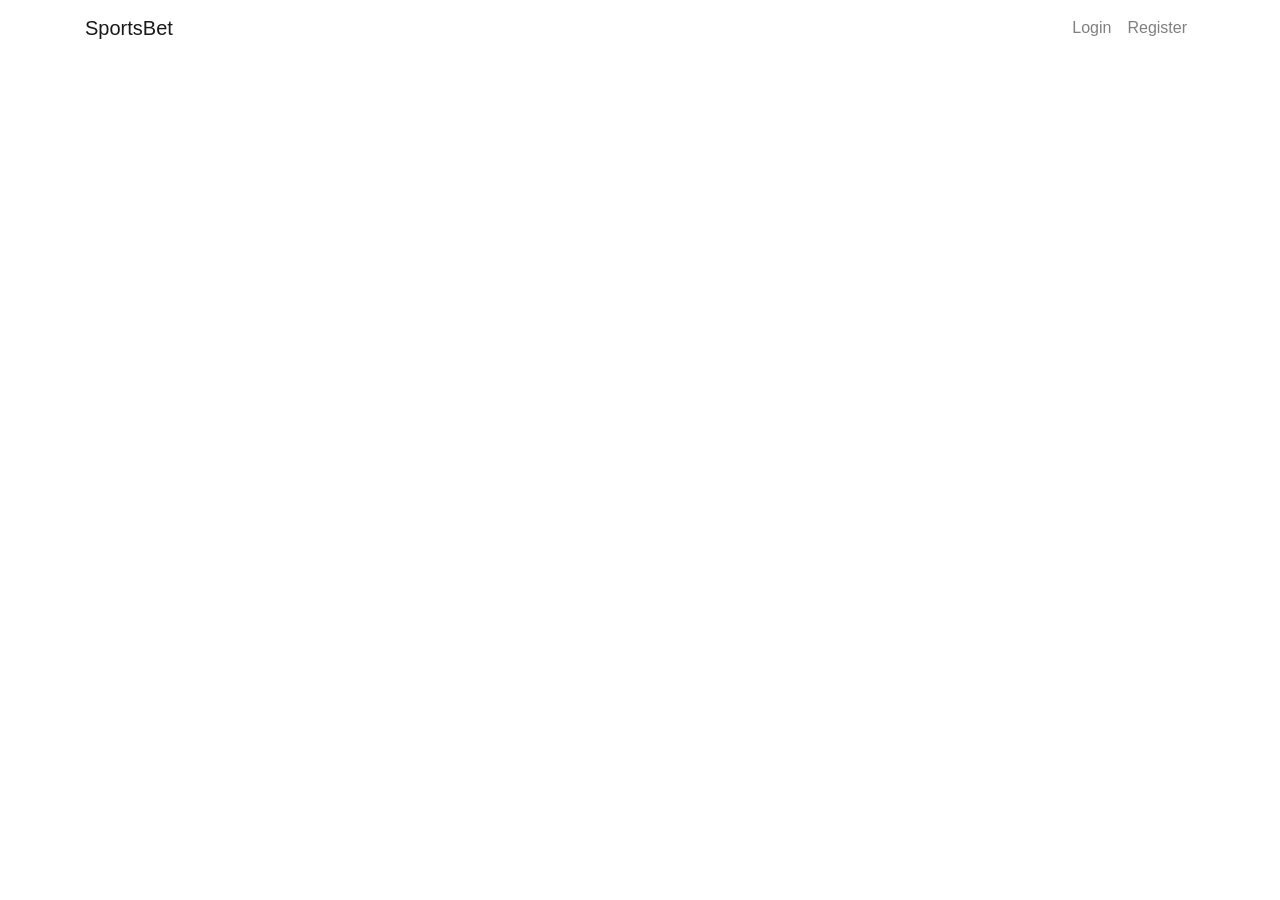
==== docs/index.html @ 0f201a2e "Update build file for GitHub pages" ====
<!DOCTYPE html>
<html lang=en>
<head>
	<meta charset=utf-8><meta http-equiv=X-UA-Compatible content="IE=edge">
	<meta name=viewport content="width=device-width,initial-scale=1">
	<link rel=icon href=favicon.ico>
	<link href=https://stackpath.bootstrapcdn.com/bootstrap/4.3.1/css/bootstrap.min.css rel=stylesheet integrity=sha384-ggOyR0iXCbMQv3Xipma34MD+dH/1fQ784/j6cY/iJTQUOhcWr7x9JvoRxT2MZw1T crossorigin=anonymous>
	<title>3xpbet</title>
	<link href=js/app.4347529e.js rel=preload as=script>
	<link href=js/chunk-vendors.b26c9d50.js rel=preload as=script>
</head>
<body>
<noscript>
	<strong>We're sorry but vue-firebase-auth doesn't work properly without JavaScript enabled. Please enable it to continue.</strong>
</noscript>
<div id=app></div>
<script src=js/chunk-vendors.b26c9d50.js></script>
<script src=js/app.4347529e.js></script>
</body>
</html>
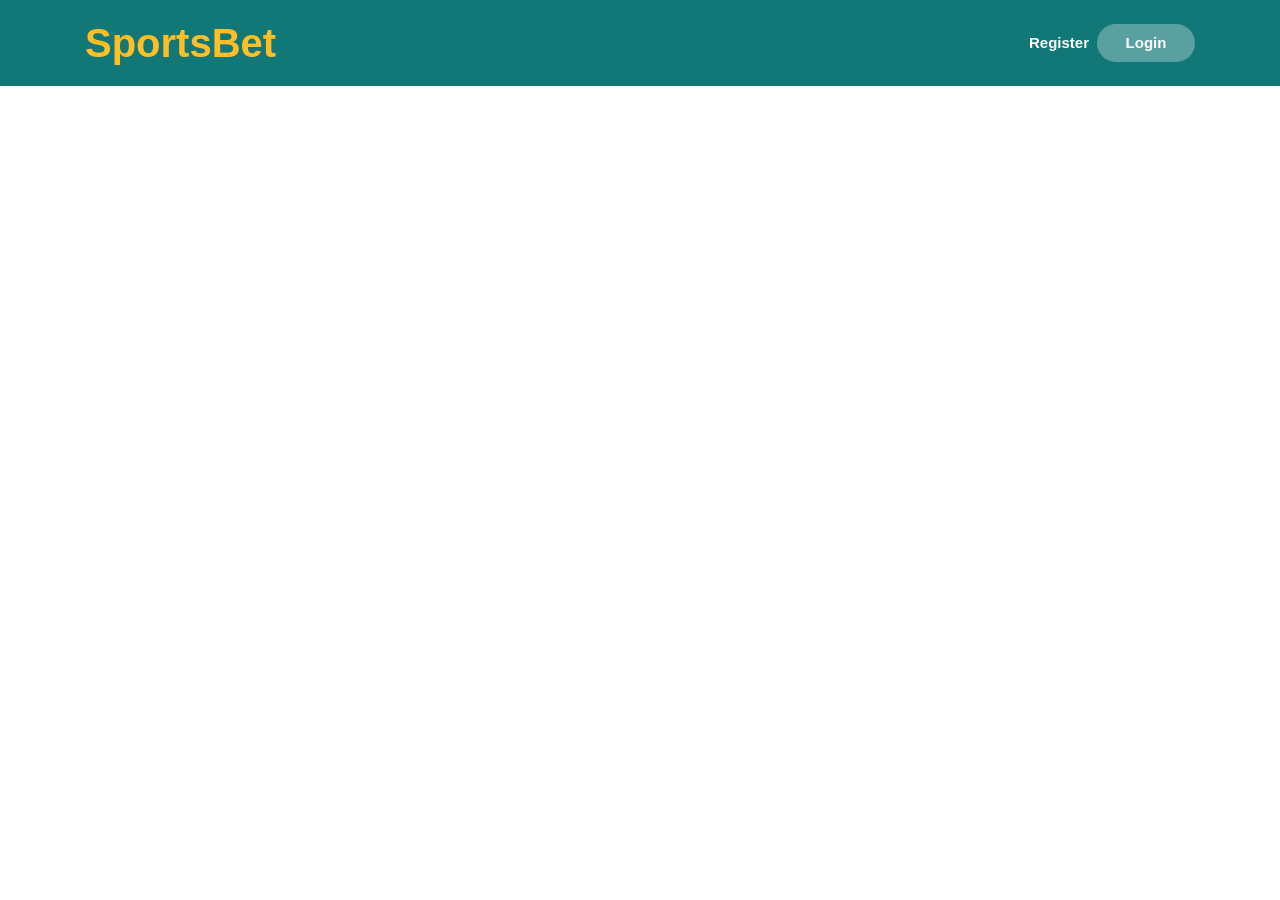
==== commit 831e288d: "Update website with the SDK and game" ====
--- a/docs/index.html
+++ b/docs/index.html
@@ -2,12 +2,18 @@
 <html lang=en>
 <head>
 	<meta charset=utf-8><meta http-equiv=X-UA-Compatible content="IE=edge">
-	<meta name=viewport content="width=device-width,initial-scale=1">
-	<link rel=icon href=favicon.ico>
+	<meta name=viewport content="width=device-width,initial-scale=1"><link rel=icon href=favicon.ico>
 	<link href=https://stackpath.bootstrapcdn.com/bootstrap/4.3.1/css/bootstrap.min.css rel=stylesheet integrity=sha384-ggOyR0iXCbMQv3Xipma34MD+dH/1fQ784/j6cY/iJTQUOhcWr7x9JvoRxT2MZw1T crossorigin=anonymous>
-	<title>3xpbet</title>
-	<link href=js/app.4347529e.js rel=preload as=script>
+	<title>3xpBet</title>
+	<script>(function(p,u,s,h,e,r,l,i,b) {p['XtremePushObject']=s;p[s]=function(){
+			  (p[s].q=p[s].q||[]).push(arguments)};i=u.createElement('script');i.async=1;
+			  i.src=h;b=u.getElementsByTagName('script')[0];b.parentNode.insertBefore(i,b);
+		  })(window,document,'xtremepush','https://prod.webpu.sh/cnVZVcaZQRP_9NpUFE4hlYuREj81lTGV/sdk.js');
+	</script>
+	<link href=css/app.f2f85023.css rel=preload as=style>
+	<link href=js/app.1c746d17.js rel=preload as=script>
 	<link href=js/chunk-vendors.b26c9d50.js rel=preload as=script>
+	<link href=css/app.f2f85023.css rel=stylesheet>
 </head>
 <body>
 <noscript>
@@ -15,6 +21,6 @@
 </noscript>
 <div id=app></div>
 <script src=js/chunk-vendors.b26c9d50.js></script>
-<script src=js/app.4347529e.js></script>
+<script src=js/app.1c746d17.js></script>
 </body>
 </html>
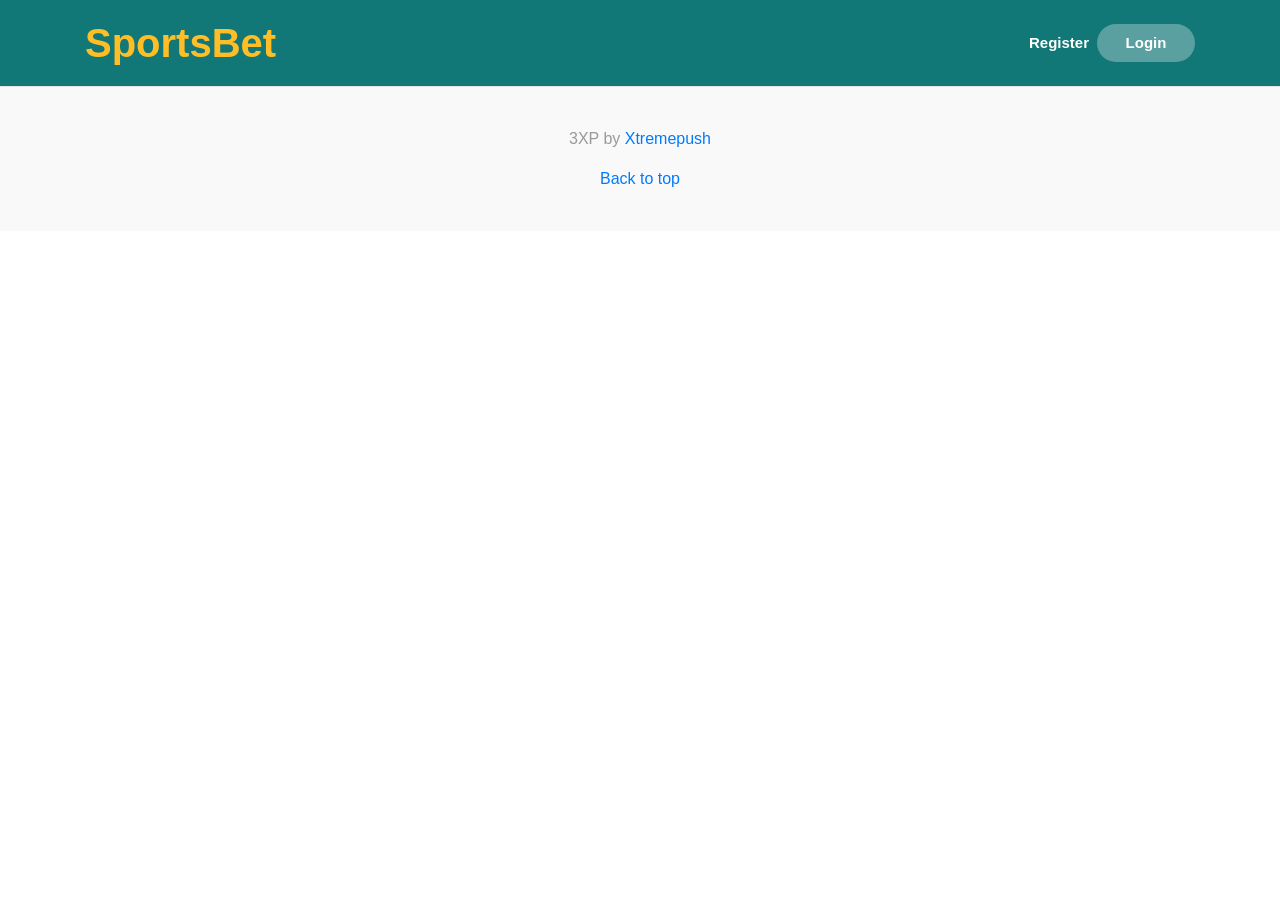
==== commit 40117212: "Update design" ====
--- a/docs/index.html
+++ b/docs/index.html
@@ -2,7 +2,7 @@
 <html lang=en>
 <head>
 	<meta charset=utf-8><meta http-equiv=X-UA-Compatible content="IE=edge">
-	<meta name=viewport content="width=device-width,initial-scale=1"><link rel=icon href=favicon.ico>
+	<meta name=viewport content="width=device-width,initial-scale=1"><link rel=icon href=/favicon.ico>
 	<link href=https://stackpath.bootstrapcdn.com/bootstrap/4.3.1/css/bootstrap.min.css rel=stylesheet integrity=sha384-ggOyR0iXCbMQv3Xipma34MD+dH/1fQ784/j6cY/iJTQUOhcWr7x9JvoRxT2MZw1T crossorigin=anonymous>
 	<title>3xpBet</title>
 	<script>(function(p,u,s,h,e,r,l,i,b) {p['XtremePushObject']=s;p[s]=function(){
@@ -10,17 +10,15 @@
 			  i.src=h;b=u.getElementsByTagName('script')[0];b.parentNode.insertBefore(i,b);
 		  })(window,document,'xtremepush','https://prod.webpu.sh/cnVZVcaZQRP_9NpUFE4hlYuREj81lTGV/sdk.js');
 	</script>
-	<link href=css/app.f2f85023.css rel=preload as=style>
-	<link href=js/app.1c746d17.js rel=preload as=script>
-	<link href=js/chunk-vendors.b26c9d50.js rel=preload as=script>
-	<link href=css/app.f2f85023.css rel=stylesheet>
+	<link href=css/app.ff3f2347.css rel=preload as=style>
+	<link href=js/app.64105474.js rel=preload as=script>
+	<link href=js/chunk-vendors.d54f7af4.js rel=preload as=script>
+	<link href=css/app.ff3f2347.css rel=stylesheet>
 </head>
 <body>
-<noscript>
-	<strong>We're sorry but vue-firebase-auth doesn't work properly without JavaScript enabled. Please enable it to continue.</strong>
-</noscript>
+<noscript><strong>We're sorry but vue-firebase-auth doesn't work properly without JavaScript enabled. Please enable it to continue.</strong></noscript>
 <div id=app></div>
-<script src=js/chunk-vendors.b26c9d50.js></script>
-<script src=js/app.1c746d17.js></script>
+<script src=js/chunk-vendors.d54f7af4.js></script>
+<script src=js/app.64105474.js></script>
 </body>
 </html>
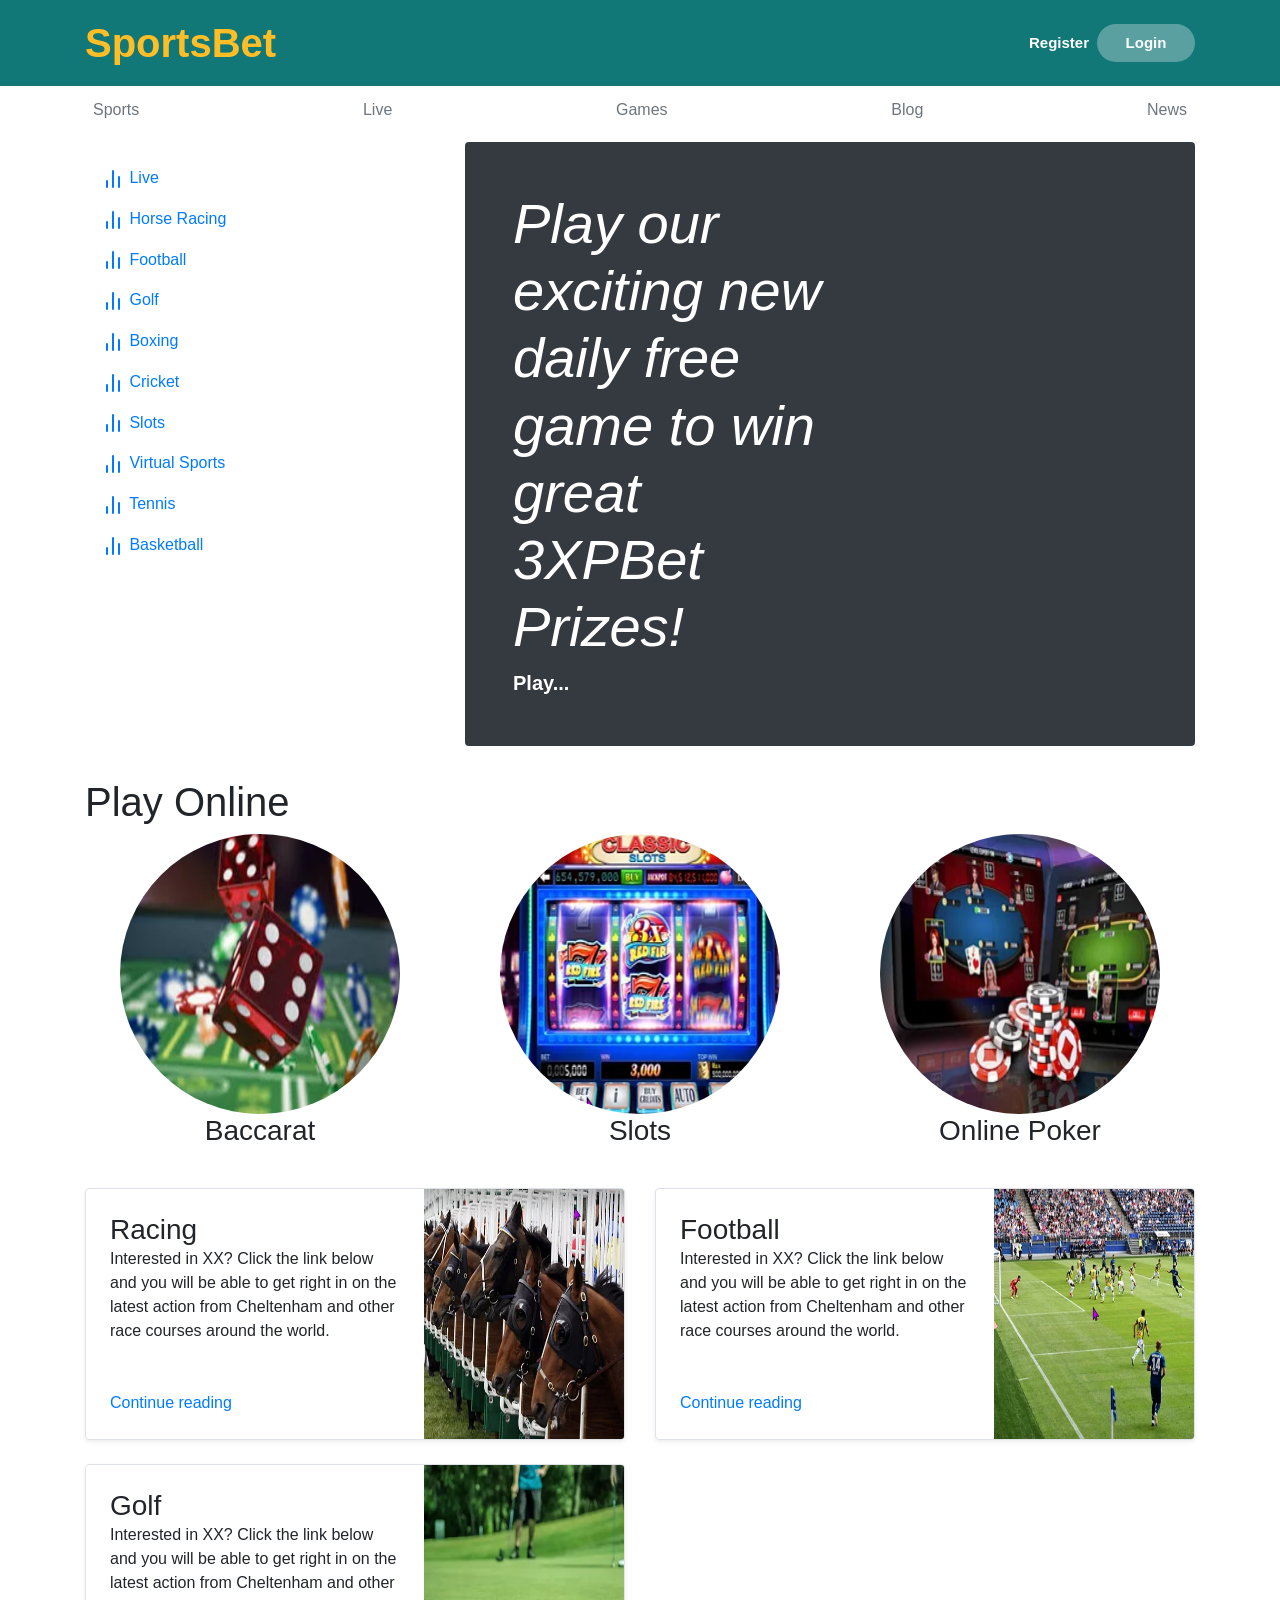
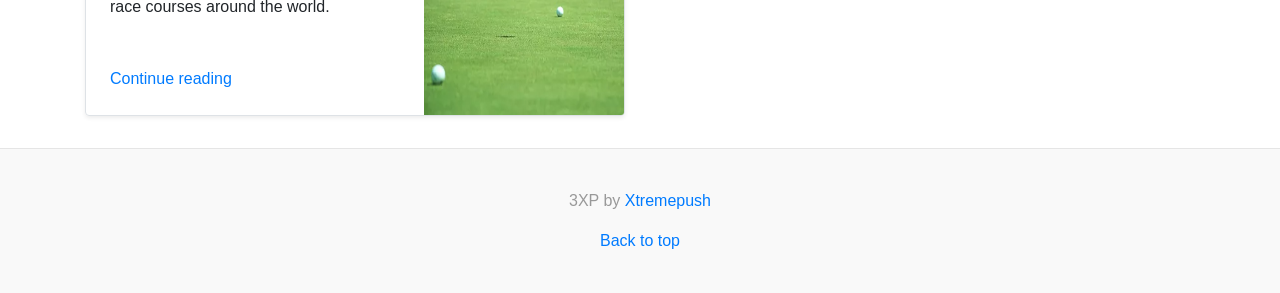
==== commit 3b0626c5: "Fix bug related to device id" ====
--- a/docs/index.html
+++ b/docs/index.html
@@ -2,7 +2,8 @@
 <html lang=en>
 <head>
 	<meta charset=utf-8><meta http-equiv=X-UA-Compatible content="IE=edge">
-	<meta name=viewport content="width=device-width,initial-scale=1"><link rel=icon href=/favicon.ico>
+	<meta name=viewport content="width=device-width,initial-scale=1">
+	<link rel=icon href=/favicon.ico>
 	<link href=https://stackpath.bootstrapcdn.com/bootstrap/4.3.1/css/bootstrap.min.css rel=stylesheet integrity=sha384-ggOyR0iXCbMQv3Xipma34MD+dH/1fQ784/j6cY/iJTQUOhcWr7x9JvoRxT2MZw1T crossorigin=anonymous>
 	<title>3xpBet</title>
 	<script>(function(p,u,s,h,e,r,l,i,b) {p['XtremePushObject']=s;p[s]=function(){
@@ -10,15 +11,17 @@
 			  i.src=h;b=u.getElementsByTagName('script')[0];b.parentNode.insertBefore(i,b);
 		  })(window,document,'xtremepush','https://prod.webpu.sh/cnVZVcaZQRP_9NpUFE4hlYuREj81lTGV/sdk.js');
 	</script>
-	<link href=css/app.ff3f2347.css rel=preload as=style>
-	<link href=js/app.64105474.js rel=preload as=script>
+	<link href=css/app.862c3816.css rel=preload as=style>
+	<link href=js/app.9b037aa2.js rel=preload as=script>
 	<link href=js/chunk-vendors.d54f7af4.js rel=preload as=script>
-	<link href=css/app.ff3f2347.css rel=stylesheet>
+	<link href=css/app.862c3816.css rel=stylesheet>
 </head>
 <body>
-<noscript><strong>We're sorry but vue-firebase-auth doesn't work properly without JavaScript enabled. Please enable it to continue.</strong></noscript>
+<noscript>
+	<strong>We're sorry but vue-firebase-auth doesn't work properly without JavaScript enabled. Please enable it to continue.</strong>
+</noscript>
 <div id=app></div>
 <script src=js/chunk-vendors.d54f7af4.js></script>
-<script src=js/app.64105474.js></script>
+<script src=js/app.9b037aa2.js></script>
 </body>
 </html>
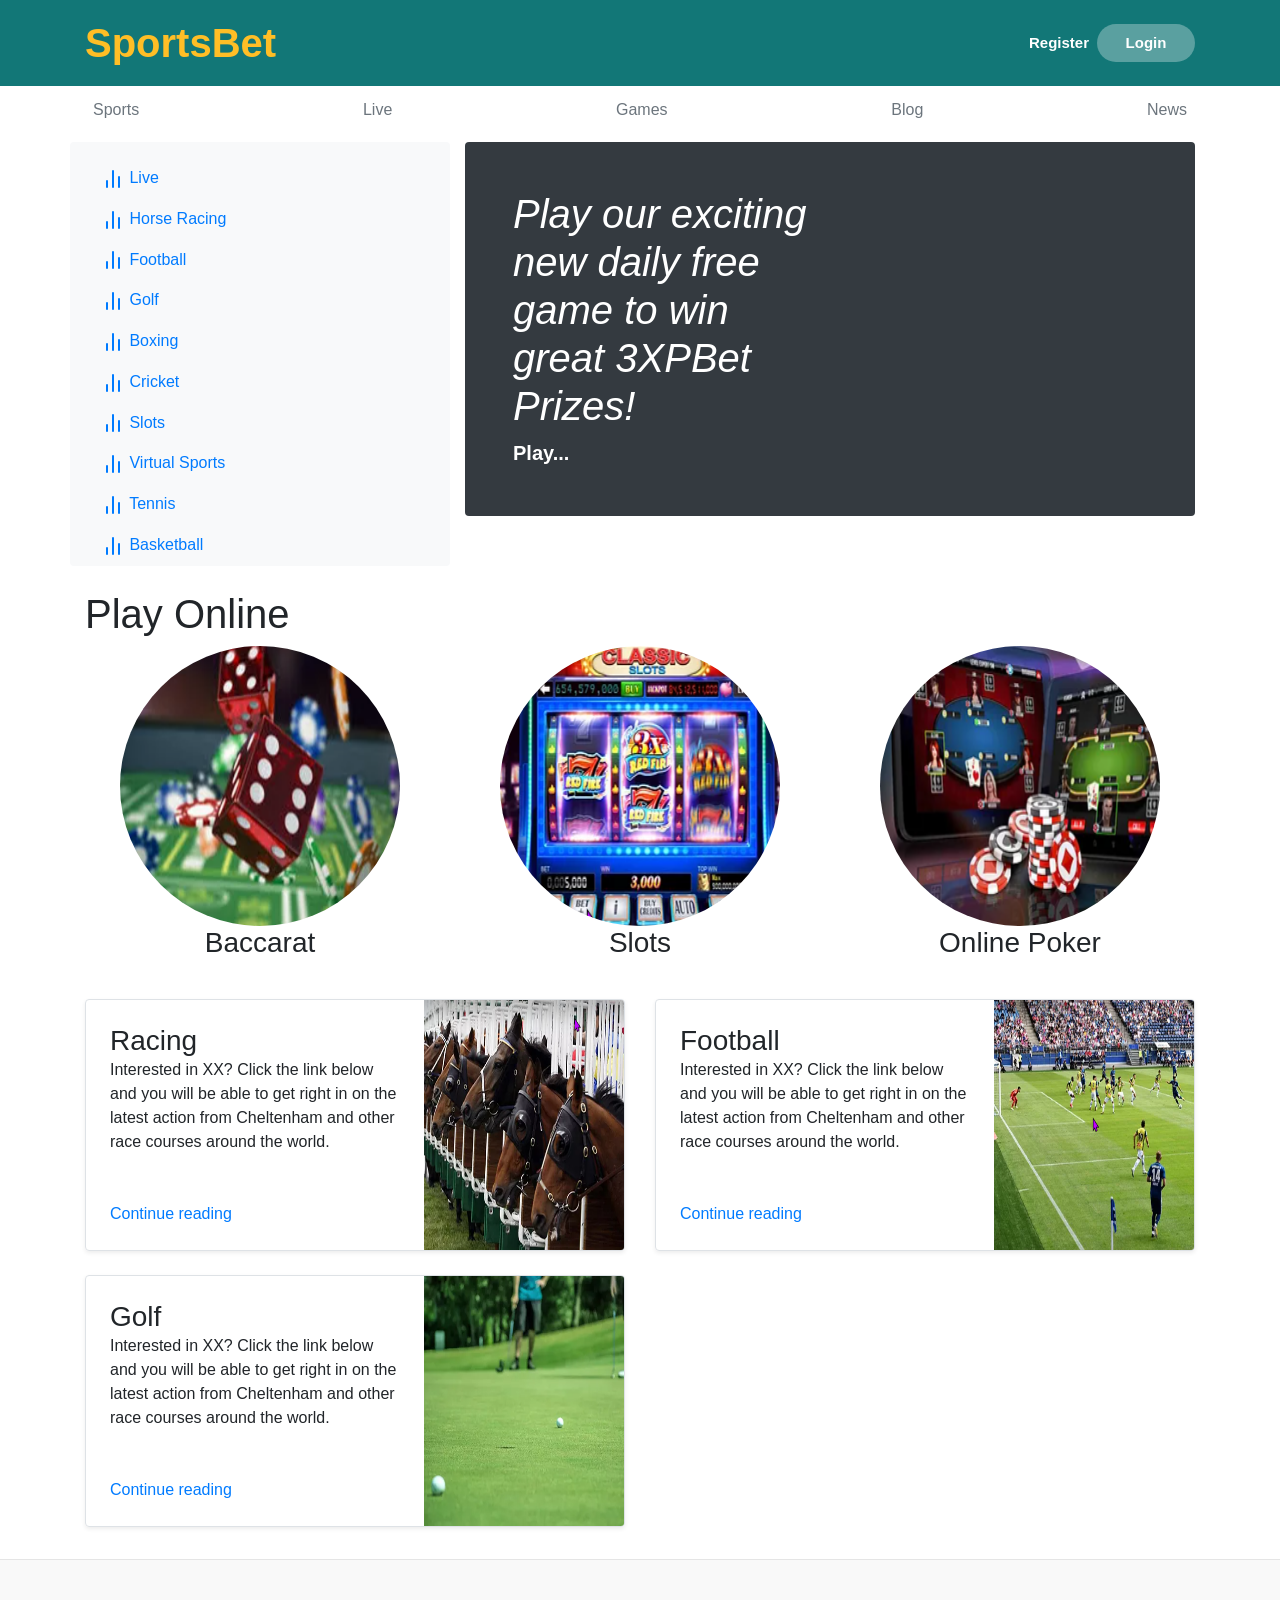
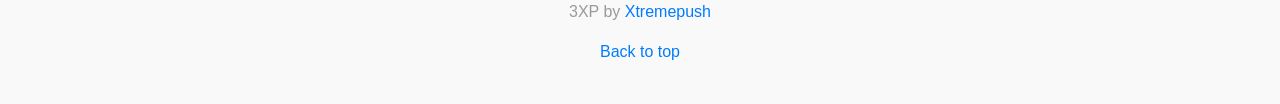
==== commit 83a868bc: "Improve designs in menu and jumbotron" ====
--- a/docs/index.html
+++ b/docs/index.html
@@ -11,10 +11,10 @@
 			  i.src=h;b=u.getElementsByTagName('script')[0];b.parentNode.insertBefore(i,b);
 		  })(window,document,'xtremepush','https://prod.webpu.sh/cnVZVcaZQRP_9NpUFE4hlYuREj81lTGV/sdk.js');
 	</script>
-	<link href=css/app.862c3816.css rel=preload as=style>
-	<link href=js/app.9b037aa2.js rel=preload as=script>
+	<link href=css/app.46e3604b.css rel=preload as=style>
+	<link href=js/app.2163e1ad.js rel=preload as=script>
 	<link href=js/chunk-vendors.d54f7af4.js rel=preload as=script>
-	<link href=css/app.862c3816.css rel=stylesheet>
+	<link href=css/app.46e3604b.css rel=stylesheet>
 </head>
 <body>
 <noscript>
@@ -22,6 +22,6 @@
 </noscript>
 <div id=app></div>
 <script src=js/chunk-vendors.d54f7af4.js></script>
-<script src=js/app.9b037aa2.js></script>
+<script src=js/app.2163e1ad.js></script>
 </body>
 </html>
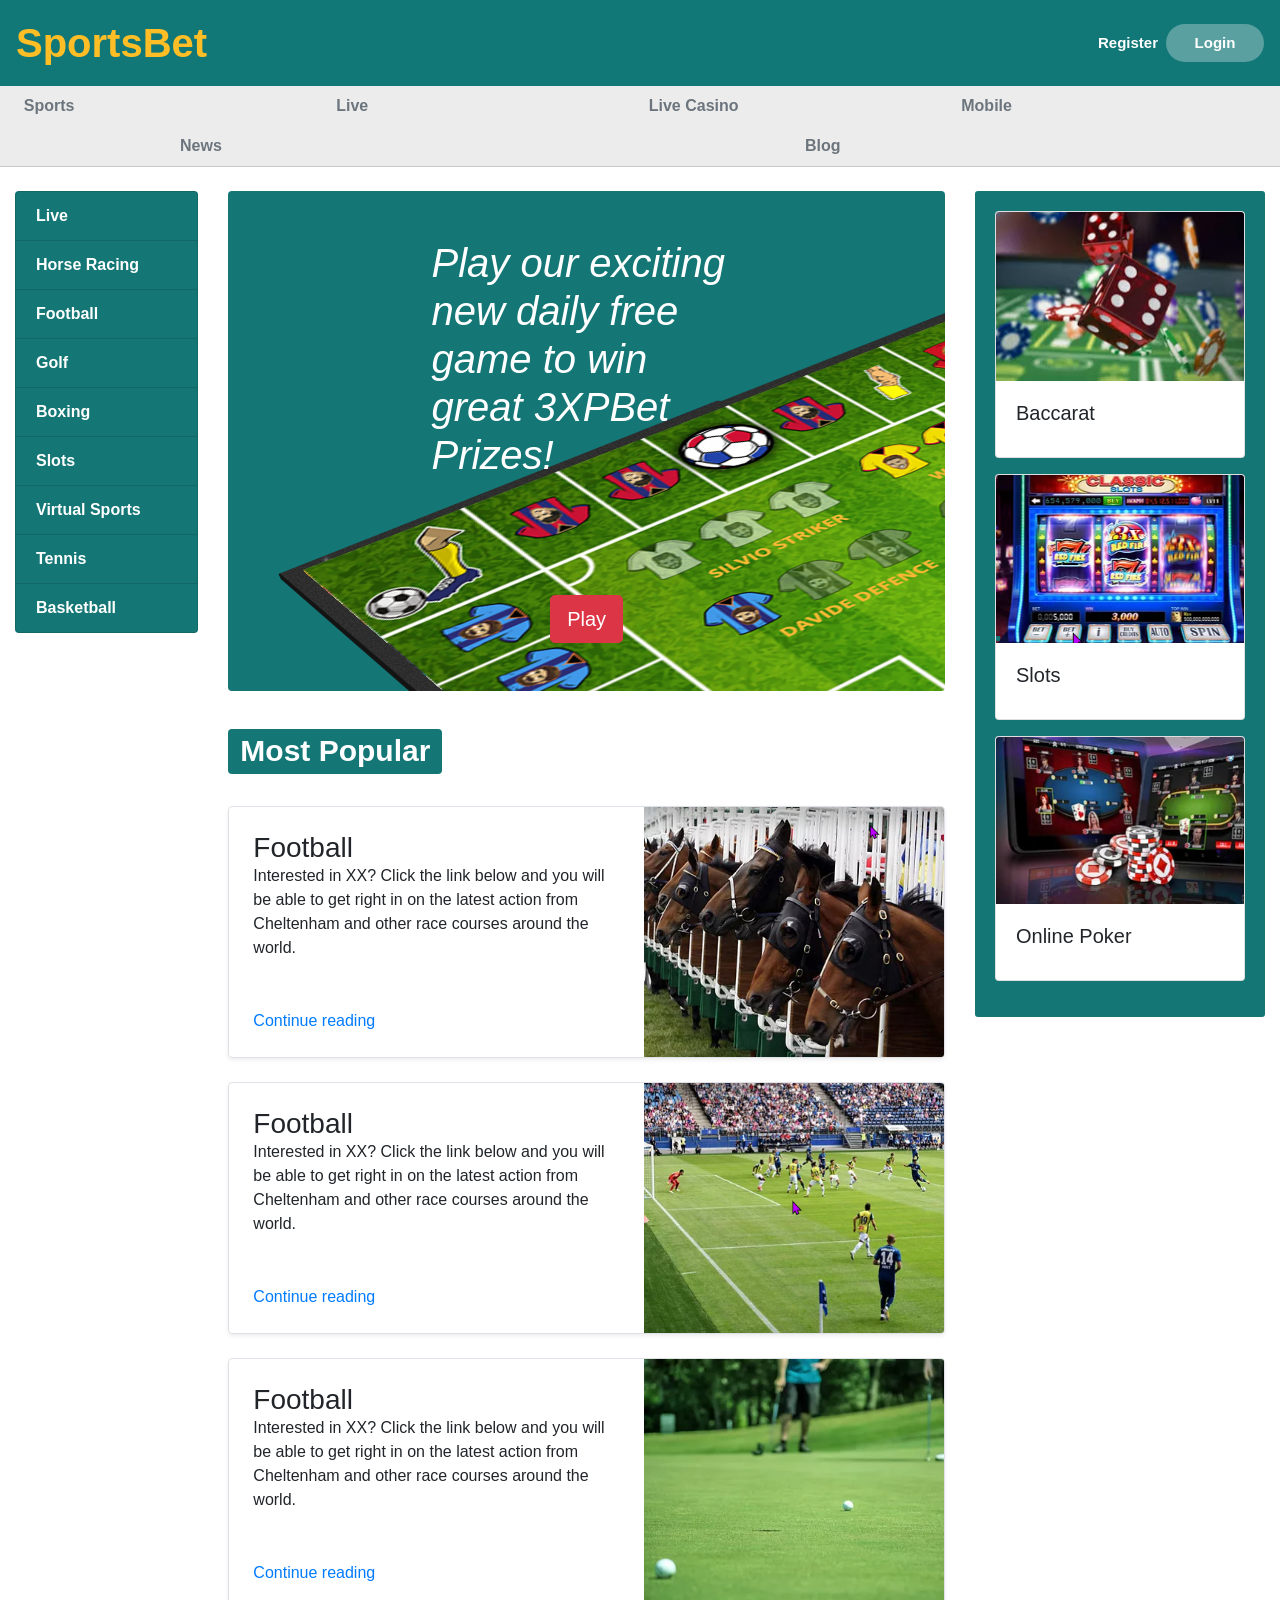
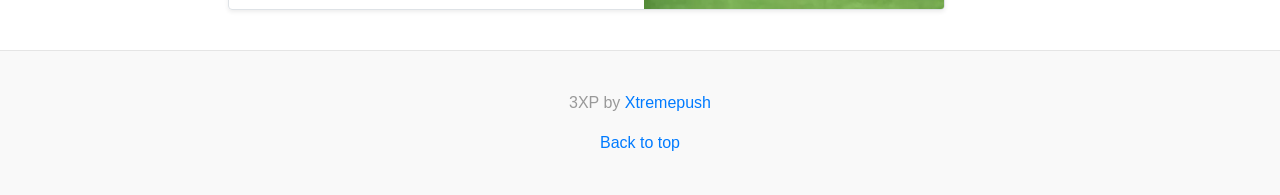
==== commit 0c5928c3: "Update look & feel of website" ====
--- a/docs/index.html
+++ b/docs/index.html
@@ -5,23 +5,32 @@
 	<meta name=viewport content="width=device-width,initial-scale=1">
 	<link rel=icon href=/favicon.ico>
 	<link href=https://stackpath.bootstrapcdn.com/bootstrap/4.3.1/css/bootstrap.min.css rel=stylesheet integrity=sha384-ggOyR0iXCbMQv3Xipma34MD+dH/1fQ784/j6cY/iJTQUOhcWr7x9JvoRxT2MZw1T crossorigin=anonymous>
+	<script>(function(w,d,s,l,i){w[l]=w[l]||[];w[l].push({'gtm.start':
+				  new Date().getTime(),event:'gtm.js'});var f=d.getElementsByTagName(s)[0],
+			  j=d.createElement(s),dl=l!='dataLayer'?'&l='+l:'';j.async=true;j.src=
+			  'https://www.googletagmanager.com/gtm.js?id='+i+dl;f.parentNode.insertBefore(j,f);
+	  })(window,document,'script','dataLayer','GTM-NQNBMXH');
+	</script>
 	<title>3xpBet</title>
 	<script>(function(p,u,s,h,e,r,l,i,b) {p['XtremePushObject']=s;p[s]=function(){
 			  (p[s].q=p[s].q||[]).push(arguments)};i=u.createElement('script');i.async=1;
 			  i.src=h;b=u.getElementsByTagName('script')[0];b.parentNode.insertBefore(i,b);
 		  })(window,document,'xtremepush','https://prod.webpu.sh/cnVZVcaZQRP_9NpUFE4hlYuREj81lTGV/sdk.js');
 	</script>
-	<link href=css/app.46e3604b.css rel=preload as=style>
-	<link href=js/app.2163e1ad.js rel=preload as=script>
+	<link href=css/app.7986b636.css rel=preload as=style>
+	<link href=js/app.573aeb31.js rel=preload as=script>
 	<link href=js/chunk-vendors.d54f7af4.js rel=preload as=script>
-	<link href=css/app.46e3604b.css rel=stylesheet>
+	<link href=css/app.7986b636.css rel=stylesheet>
 </head>
 <body>
+<noscript>
+	<iframe src="https://www.googletagmanager.com/ns.html?id=GTM-NQNBMXH" height=0 width=0 style=display:none;visibility:hidden></iframe>
+</noscript>
 <noscript>
 	<strong>We're sorry but vue-firebase-auth doesn't work properly without JavaScript enabled. Please enable it to continue.</strong>
 </noscript>
 <div id=app></div>
 <script src=js/chunk-vendors.d54f7af4.js></script>
-<script src=js/app.2163e1ad.js></script>
+<script src=js/app.573aeb31.js></script>
 </body>
 </html>
